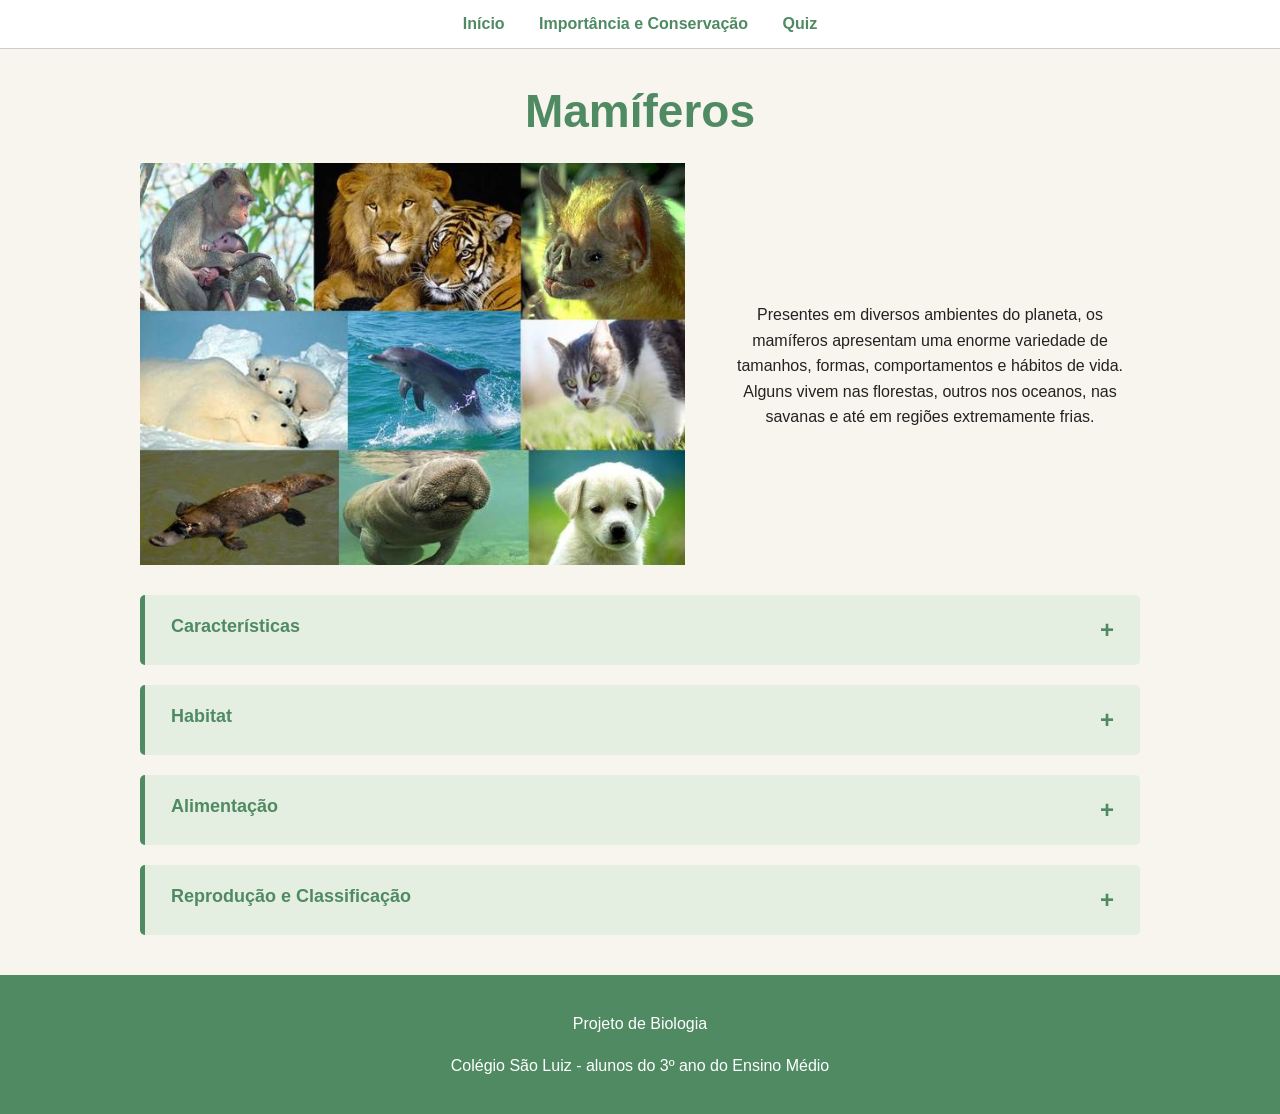
==== index.html @ 085379bf "Add files via upload" ====
<!DOCTYPE html>
<html lang="pt-br">

<head>
    <meta charset="UTF-8">
    <meta name="viewport" content="width=device-width, initial-scale=1.0">

    <title>Introdução | Mamíferos</title>

    <link rel="stylesheet" href="style.css">
</head>

<body>

    <!--MENU-->

    <nav>
        <a href="index.html">Início</a>
        <a href="import.html">Importância e Conservação</a>
        <a href="quiz.html">Quiz</a>
    </nav>


        <!--CABEÇALHO-->

    <header>

        <h1>Mamíferos</h1>


        <!--DESTAQUE DA PÁGINA INICIAL-->

        <div class="destaque-inicio">

            <img
                src="imagens/indeximg.png"
                alt="Imagem de mamíferos"
            >

            <div class="texto-destaque">

                <h2> </h2>

                <p>
                   Presentes em diversos ambientes do planeta, os mamíferos apresentam uma enorme variedade de tamanhos, formas, comportamentos e hábitos de vida. Alguns vivem nas florestas, outros nos oceanos, nas savanas e até em regiões extremamente frias.
                </p>

        

            </div>

        </div>
        </header>
    
    <main>

            <!-- CARACTERÍSTICAS -->

            <article class="acordeao">

                <button class="titulo-acordeao">
                    Características
                    <span>+</span>
                </button>

                <div class="conteudo-acordeao">

                    <p>
                       Os mamíferos são animais vertebrados pertencentes à classe Mammalia, ou seja, possuem coluna vertebral e esqueleto interno. Eles apresentam uma grande diversidade de formas, tamanhos e hábitos, podendo viver em ambientes terrestres, aquáticos, arborícolas e até mesmo no ar. Uma de suas principais características é a presença de glândulas mamárias, responsáveis pela produção de leite que alimenta os filhotes. Além disso, possuem pelos em alguma fase da vida, que ajudam na proteção e na manutenção da temperatura corporal. 
                    </p>

                    <p>
                        Os mamíferos também respiram por meio de pulmões e são endotérmicos, conseguindo regular a própria temperatura corporal por meio do metabolismo. Outra característica exclusiva do grupo é a presença de três pequenos ossos no ouvido médio, responsáveis pela transmissão dos sons. A maioria também possui dentes diferenciados, adaptados aos diferentes tipos de alimentação. Apesar de compartilharem essas características, os mamíferos apresentam diversas adaptações que permitem sua sobrevivência em diferentes ambientes.
                    </p>

                    <p>
                        <strong>Atenção para o ENEM:</strong>
Nem todos os mamíferos vivem em ambientes terrestres. Baleias e golfinhos são mamíferos aquáticos, enquanto os morcegos são capazes de voar. Mesmo assim, todos apresentam características do grupo, como respiração pulmonar, produção de leite e endotermia.
                    </p>

                </div>

            </article>

            <!-- HABITAT -->

            <article class="acordeao">

                <button class="titulo-acordeao">
                    Habitat
                    <span>+</span>
                </button>

                <div class="conteudo-acordeao">

                    <p>
                       Os mamíferos ocupam uma grande variedade de habitats ao redor do planeta, podendo ser encontrados em florestas, savanas, campos, desertos, montanhas, regiões polares, rios e oceanos. Essa ampla distribuição é possível graças às diferentes adaptações que cada espécie desenvolveu para sobreviver às condições do ambiente em que vive.
                    </p>

                    <p>
                        Nas florestas, por exemplo, existem mamíferos que vivem no solo, nas árvores ou se deslocam entre diferentes áreas, como a onça-pintada, a preguiça e o bugio. Em savanas e campos, espécies como o lobo-guará, o tamanduá-bandeira e o veado-campeiro encontram alimento e abrigo em áreas com vegetação mais aberta. Já nos desertos, onde a água é escassa e as temperaturas podem variar bastante, alguns mamíferos apresentam hábitos noturnos e utilizam tocas para se proteger, como o feneco.
                    </p>

                    <p>
                       Em montanhas e regiões frias, animais como o leopardo-das-neves e o iaque possuem adaptações que ajudam a conservar o calor corporal. Nos rios e oceanos, também existem mamíferos adaptados à vida aquática, como baleias, golfinhos, botos e peixes-bois. Apesar de viverem na água, esses animais continuam precisando respirar o ar atmosférico por meio dos pulmões.
                    </p>

                    <p>
                       Essa enorme diversidade de habitats demonstra a capacidade dos mamíferos de se adaptar a diferentes condições ambientais e ocupar praticamente todas as regiões do planeta.
                    </p>

                </div>

            </article>

            <!-- ALIMENTAÇÃO -->

            <article class="acordeao">

                <button class="titulo-acordeao">
                    Alimentação
                    <span>+</span>
                </button>

                <div class="conteudo-acordeao">

                    <p>
                        A alimentação dos mamíferos varia de acordo com a espécie, o habitat e a disponibilidade de alimentos. Eles podem consumir vegetais, outros animais ou uma combinação de diferentes fontes, ocupando diferentes posições nas cadeias alimentares.
                    </p>

                    <p>
                        <ul> 
                            <li>Herbívoros: Alimentam-se principalmente de vegetais, como folhas, frutos, sementes e gramíneas. Muitos possuem dentes adaptados para triturar esses alimentos.</li>
                        </ul>
                    <br>
                    <img class="imagem-acordeao" src="imagens/herbimg.png"  alt="Coala comendo" >
                    </p>
                     

                    <p>
                        <ul>
                            <li>Carnívoros: Alimentam-se principalmente de outros animais. Alguns caçam suas presas, enquanto outros também podem consumir carcaças.</li>
                        </ul>
                    <br>
                    <img class="imagem-acordeao" src="imagens/carnimg.png"  alt="Lobo comendo" >
                    </p>

                    <p>
                        <ul>
                            <li>Onívoros: Consomem alimentos de origem vegetal e animal, aproveitando diferentes recursos disponíveis no ambiente.</li>
                        </ul>
                        <br>
                         <img class="imagem-acordeao" src="imagens/onivimg.png"  alt="Esquilo comendo" >
                    </p>

                    <p>
                        <ul>
                            <li>Insetívoros: Alimentam-se principalmente de insetos e outros pequenos invertebrados. Algumas espécies possuem adaptações para facilitar a captura desses alimentos.</li>
                        </ul>
                        <br>
                        <img class="imagem-acordeao" src="imagens/insetimg.jpg" alt="Tamanduá de pé">
                    </p>

                    <p>Essa diversidade alimentar permite que os mamíferos ocupem diferentes posições nas cadeias alimentares.</p>

                </div>

            </article>

            <!-- REPRODUÇÃO -->

            <article class="acordeao">

                <button class="titulo-acordeao">
                    Reprodução e Classificação
                    <span>+</span>
                </button>

                <div class="conteudo-acordeao">

                    <p>
                       A maioria dos mamíferos apresenta reprodução sexuada e dá à luz filhotes vivos. Entretanto, existem diferenças importantes entre os grupos, principalmente relacionadas ao desenvolvimento dos filhotes. Os mamíferos podem ser classificados em monotremados, marsupiais e placentários.
                    </p>

                    <p>
                        <ul>
                            <li>Monotremados: São mamíferos ovíparos, ou seja, colocam ovos. Após a eclosão, os filhotes recebem leite materno. Esse grupo possui poucas espécies viventes, encontradas principalmente na Austrália e na Nova Guiné.</li>
                        </ul>    
                        <p>Exemplo: ornitorrinco e equidnas</p>
                        <br>
                        <img class="imagem-acordeao" src="imagens/ovipimg.png"  alt="Ornitorrinco no ninho" >
                    </p>

                    <p>
                        <ul>
                            <li>Marsupiais: Os filhotes dos marsupiais nascem em um estágio inicial de desenvolvimento e continuam seu crescimento após o nascimento, enquanto são amamentados. Em muitas espécies, eles permanecem em uma bolsa chamada marsúpio, onde ficam protegidos durante parte do desenvolvimento.</li>
                        </ul>
                        <p>Exemplo: cangurus, coalas e gambás.</p>
                        <br> 
                        <img class="imagem-acordeao" src="imagens/marsimg.png"  alt="Guaxiniam com filhotes" >
                    </p>

                    <p>
                        <ul>
                            <li>Placentários: Nos mamíferos placentários, o embrião se desenvolve dentro do útero materno e recebe nutrientes e oxigênio por meio da placenta durante a gestação. O tempo de gestação varia bastante entre as espécies.</li>
                        </ul>
                        <p>Exemplo: seres humanos, cães, elefantes, morcegos e baleias.</p>
                        <br>
                        <img class="imagem-acordeao" src="imagens/placimg.png"  alt="Macaco com filhote" >
                    </p>

                    <p>
                        <strong>Cuidados com os filhotes</strong>
                        O cuidado parental é importante para muitas espécies de mamíferos. Os pais podem proteger, alimentar e ensinar comportamentos necessários à sobrevivência dos filhotes. A duração desses cuidados varia de acordo com a espécie: enquanto alguns filhotes se tornam independentes rapidamente, outros permanecem dependentes dos pais por longos períodos.
                    </p>


                </div>

            </article>

        </section>

    </main>

    <footer>
        <p>Projeto de Biologia</p>
        <p>Colégio São Luiz  - alunos do 3º ano do Ensino Médio</p>
    </footer>

    <script src="script.js"></script>

</body>

</html>
---- style.css ----
:root {
    --primary-color: #4F8A63;
    --accent-color: #1F4D3A;
    --bg-light: #F7F5ED;
    --bg-card: #E4EFE1;
    --text-dark: #222;
    --border-radius: 5px;
    --transition-fast: 0.3s;
}

html {
    scroll-behavior: smooth;
}

body {
    margin: 0;
    font-family: Arial, sans-serif;
    background-color: var(--bg-light);
    color: var(--text-dark);
}

p {
    line-height: 1.6;
}

/*PADRONIZAÇÃO DE CORES E TEXTOS*/
header .bloco-quadrante span {
    color: #777;
}

header, nav {
    text-align: center;
}

header h1, section h2, article h3, .titulo-acordeao, .bloco-quadrante h2, .bloco-quadrante h3, 
.conteudo h3, #progresso, #alternativas button {
    color: var(--primary-color);
}

header {
    background-color: var(--bg-light);
    padding: 35px 20px 10px;
}

header h1 {
    margin: 0;
    font-size: 46px;
}

nav {
    background-color: white;
    padding: 15px;
    border-bottom: 1px solid #ccc;
    position: sticky;
    top: 0;
    z-index: 1000;
}

nav a {
    color: var(--primary-color);
    text-decoration: none;
    margin: 0 15px;
    font-weight: bold;
}

nav a:hover {
    background-color: rgb(235, 233, 233);
    border-radius: 10px;
}

#menu-inicio{
    width: 25px;
    text-align: center;
  }

main {
    width: 85%;
    max-width: 1000px;
    margin: auto;
}

section {
    background-color: white;
    margin: 10px 0 30px;
    padding: 30px;
    border-radius: 8px;
}

section h2 {
    border-bottom: 2px solid var(--primary-color);
    padding-bottom: 10px;
}

article {
    background-color: var(--bg-card);
    padding: 20px;
    margin-top: 20px;
    border-left: 5px solid var(--primary-color);
    border-radius: var(--border-radius);
}

.conteudo{
    background-color: var(--bg-card);
    padding: 20px;
    margin-top: 20px;
    border-radius: var(--border-radius);
}

article h3, .conteudo h3 {
    margin-top: 0;
}

.destaque-inicio {
    max-width: 1000px;
    margin: 25px auto 0;
    display: flex;
    align-items: center;
    gap: 35px;
}

.imagem-resumo {
    width: 800px;
    height: auto;
    border-radius: 8px;
}

/* Acordeão */
.titulo-acordeao {
    width: 100%;
    background: transparent;
    border: none;
    font-size: 18px;
    font-weight: bold;
    cursor: pointer;
    display: flex;
    justify-content: space-between;
}

.titulo-acordeao span { font-size: 24px; }
.conteudo-acordeao {
    max-width: 1000px;
    margin: 25px auto 0;
    display: none;
    align-items: center;
    gap: 35px;
}

.imagem-acordeao { 
    width: 500px;
    height: auto;
    border-radius: 8px;
    margin-left: 10px;
}

/* Blocos */
.blocos-importancia {
    display: flex;
    align-items: center;
    justify-content: center;
    gap: 30px;
    margin: 30px 0;
}

.bloco-importancia {
    width: 280px;
    min-height: 150px;
    background-color: #08581a;
    border: 1px solid #ddd;
    border-radius: 10px;
    padding: 25px;
    cursor: pointer;
    box-shadow: 0 3px 8px rgba(0, 0, 0, 0.12);
    transition: var(--transition-fast);
}

.bloco-importancia:hover {
    transform: translateY(-5px);
}

.bloco-importancia { margin-top: 0; font-size: 22px; color: white; font-weight: bold; }
.bloco-importancia p { font-size: 16px; }
.conteudo { display: none; border-left: 5px solid #08581a; }
.conteudo h3 { color: #08581a; }

/*COMPONENTE DO QUIZ E RODAPÉ*/
#quiz-container { margin-top: 20px; }
#progresso { font-weight: bold; }

#alternativas {
    display: flex;
    flex-direction: column;
    gap: 10px;
    margin: 20px 0;
}

#alternativas button {
    padding: 12px;
    border: 1px solid var(--primary-color);
    border-radius: 6px;
    background-color: white;
    cursor: pointer;
    text-align: left;
    font-size: 16px;
}

#alternativas button:hover { background-color: #e8edf2; }

#alternativas button.correta {
    background-color: #d4edda;
    border-color: #2e7d32;
    color: #1b5e20;
}

#alternativas button.errada {
    background-color: #f8d7da;
    border-color: #c62828;
    color: #8e0000;
}

#alternativas button:disabled { cursor: default; }

#feedback {
    margin-top: 15px;
    padding: 12px;
    background-color: var(--bg-light);
    border-radius: var(--border-radius);
    font-weight: bold;
}

#proxima, #refazer {
    background-color: var(--primary-color);
    color: white;
    border: none;
    padding: 12px 20px;
    border-radius: 6px;
    cursor: pointer;
}

#proxima { display: none; }
#refazer { font-weight: bold; }
#proxima:hover, #refazer:hover { background-color: var(--accent-color); }

footer {
    background-color: var(--primary-color);
    color: white;
    text-align: center;
    padding: 20px;
    margin-top: 40px;
}
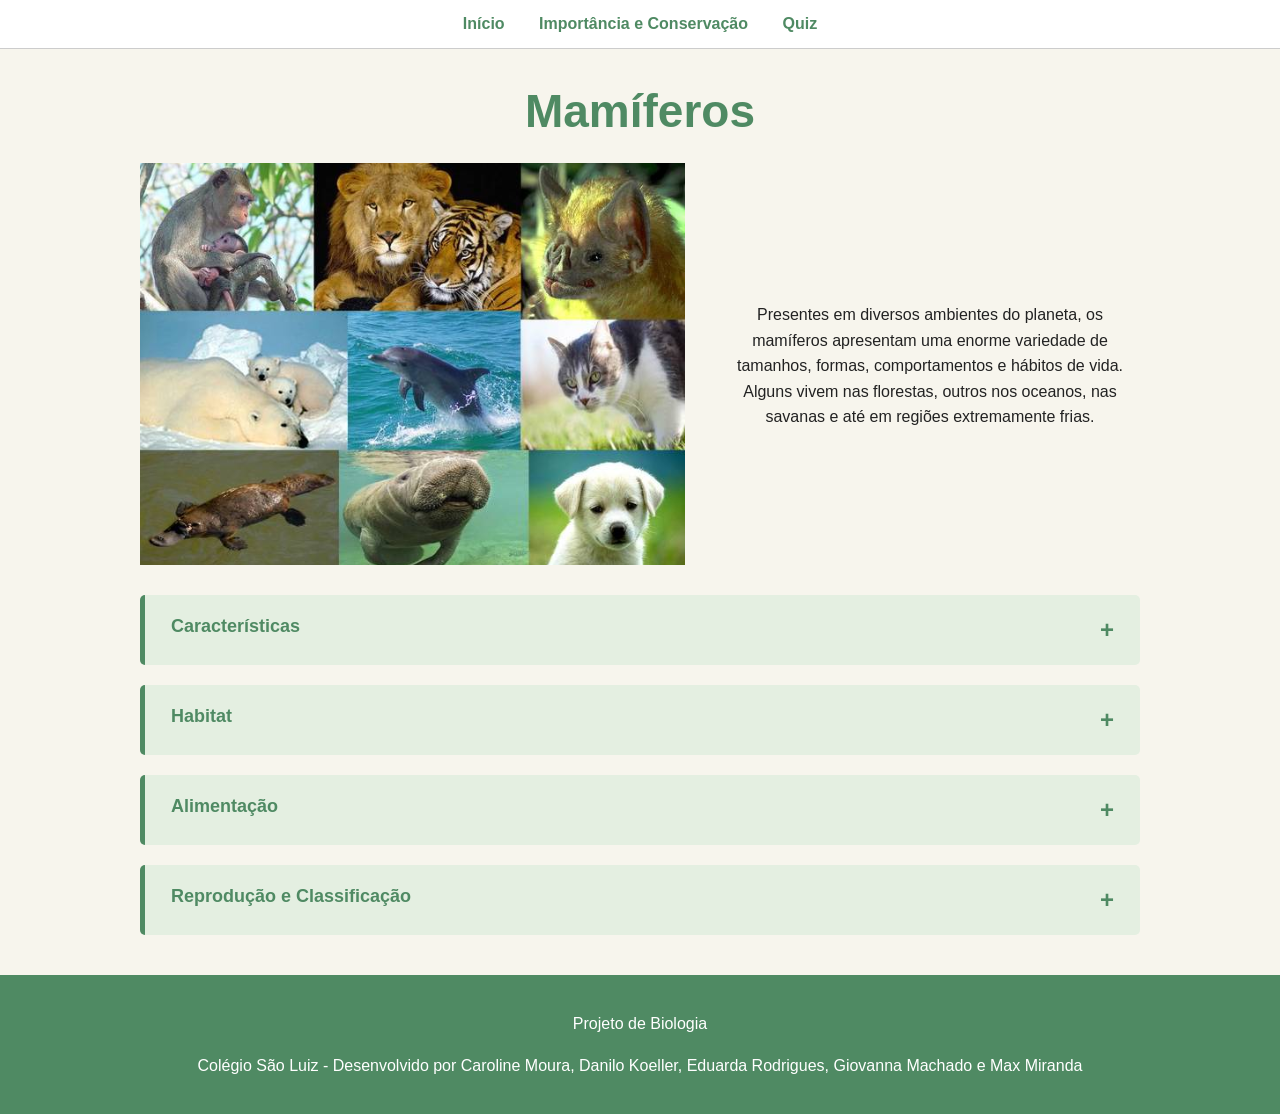
==== commit 36421e9a: "Fix HTML formatting and update footer credits" ====
--- a/index.html
+++ b/index.html
@@ -225,11 +225,11 @@
 
     <footer>
         <p>Projeto de Biologia</p>
-        <p>Colégio São Luiz  - alunos do 3º ano do Ensino Médio</p>
+        <p>Colégio São Luiz  - Desenvolvido por Caroline Moura, Danilo Koeller, Eduarda Rodrigues, Giovanna Machado e Max Miranda</p>
     </footer>
 
     <script src="script.js"></script>
 
 </body>
 
-</html>+</html>
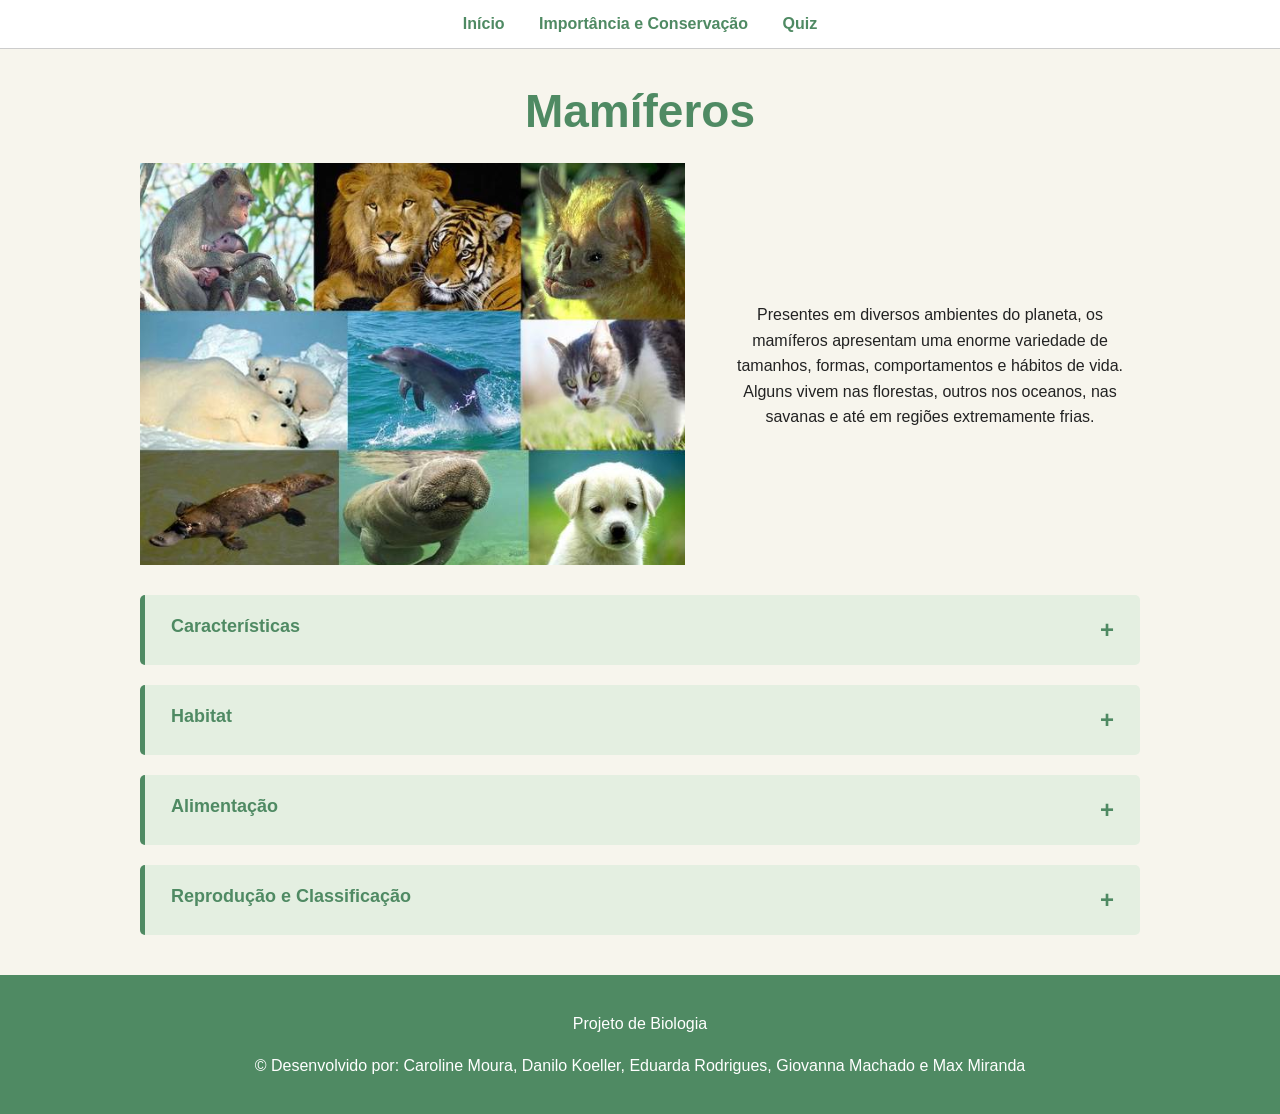
==== commit 673a64fa: "Add initial HTML structure for mammal introduction" ====
--- a/index.html
+++ b/index.html
@@ -1,235 +1,235 @@
-<!DOCTYPE html>
-<html lang="pt-br">
-
-<head>
-    <meta charset="UTF-8">
-    <meta name="viewport" content="width=device-width, initial-scale=1.0">
-
-    <title>Introdução | Mamíferos</title>
-
-    <link rel="stylesheet" href="style.css">
-</head>
-
-<body>
-
-    <!--MENU-->
-
-    <nav>
-        <a href="index.html">Início</a>
-        <a href="import.html">Importância e Conservação</a>
-        <a href="quiz.html">Quiz</a>
-    </nav>
-
-
-        <!--CABEÇALHO-->
-
-    <header>
-
-        <h1>Mamíferos</h1>
-
-
-        <!--DESTAQUE DA PÁGINA INICIAL-->
-
-        <div class="destaque-inicio">
-
-            <img
-                src="imagens/indeximg.png"
-                alt="Imagem de mamíferos"
-            >
-
-            <div class="texto-destaque">
-
-                <h2> </h2>
-
-                <p>
-                   Presentes em diversos ambientes do planeta, os mamíferos apresentam uma enorme variedade de tamanhos, formas, comportamentos e hábitos de vida. Alguns vivem nas florestas, outros nos oceanos, nas savanas e até em regiões extremamente frias.
-                </p>
-
-        
-
-            </div>
-
-        </div>
-        </header>
-    
-    <main>
-
-            <!-- CARACTERÍSTICAS -->
-
-            <article class="acordeao">
-
-                <button class="titulo-acordeao">
-                    Características
-                    <span>+</span>
-                </button>
-
-                <div class="conteudo-acordeao">
-
-                    <p>
-                       Os mamíferos são animais vertebrados pertencentes à classe Mammalia, ou seja, possuem coluna vertebral e esqueleto interno. Eles apresentam uma grande diversidade de formas, tamanhos e hábitos, podendo viver em ambientes terrestres, aquáticos, arborícolas e até mesmo no ar. Uma de suas principais características é a presença de glândulas mamárias, responsáveis pela produção de leite que alimenta os filhotes. Além disso, possuem pelos em alguma fase da vida, que ajudam na proteção e na manutenção da temperatura corporal. 
-                    </p>
-
-                    <p>
-                        Os mamíferos também respiram por meio de pulmões e são endotérmicos, conseguindo regular a própria temperatura corporal por meio do metabolismo. Outra característica exclusiva do grupo é a presença de três pequenos ossos no ouvido médio, responsáveis pela transmissão dos sons. A maioria também possui dentes diferenciados, adaptados aos diferentes tipos de alimentação. Apesar de compartilharem essas características, os mamíferos apresentam diversas adaptações que permitem sua sobrevivência em diferentes ambientes.
-                    </p>
-
-                    <p>
-                        <strong>Atenção para o ENEM:</strong>
-Nem todos os mamíferos vivem em ambientes terrestres. Baleias e golfinhos são mamíferos aquáticos, enquanto os morcegos são capazes de voar. Mesmo assim, todos apresentam características do grupo, como respiração pulmonar, produção de leite e endotermia.
-                    </p>
-
-                </div>
-
-            </article>
-
-            <!-- HABITAT -->
-
-            <article class="acordeao">
-
-                <button class="titulo-acordeao">
-                    Habitat
-                    <span>+</span>
-                </button>
-
-                <div class="conteudo-acordeao">
-
-                    <p>
-                       Os mamíferos ocupam uma grande variedade de habitats ao redor do planeta, podendo ser encontrados em florestas, savanas, campos, desertos, montanhas, regiões polares, rios e oceanos. Essa ampla distribuição é possível graças às diferentes adaptações que cada espécie desenvolveu para sobreviver às condições do ambiente em que vive.
-                    </p>
-
-                    <p>
-                        Nas florestas, por exemplo, existem mamíferos que vivem no solo, nas árvores ou se deslocam entre diferentes áreas, como a onça-pintada, a preguiça e o bugio. Em savanas e campos, espécies como o lobo-guará, o tamanduá-bandeira e o veado-campeiro encontram alimento e abrigo em áreas com vegetação mais aberta. Já nos desertos, onde a água é escassa e as temperaturas podem variar bastante, alguns mamíferos apresentam hábitos noturnos e utilizam tocas para se proteger, como o feneco.
-                    </p>
-
-                    <p>
-                       Em montanhas e regiões frias, animais como o leopardo-das-neves e o iaque possuem adaptações que ajudam a conservar o calor corporal. Nos rios e oceanos, também existem mamíferos adaptados à vida aquática, como baleias, golfinhos, botos e peixes-bois. Apesar de viverem na água, esses animais continuam precisando respirar o ar atmosférico por meio dos pulmões.
-                    </p>
-
-                    <p>
-                       Essa enorme diversidade de habitats demonstra a capacidade dos mamíferos de se adaptar a diferentes condições ambientais e ocupar praticamente todas as regiões do planeta.
-                    </p>
-
-                </div>
-
-            </article>
-
-            <!-- ALIMENTAÇÃO -->
-
-            <article class="acordeao">
-
-                <button class="titulo-acordeao">
-                    Alimentação
-                    <span>+</span>
-                </button>
-
-                <div class="conteudo-acordeao">
-
-                    <p>
-                        A alimentação dos mamíferos varia de acordo com a espécie, o habitat e a disponibilidade de alimentos. Eles podem consumir vegetais, outros animais ou uma combinação de diferentes fontes, ocupando diferentes posições nas cadeias alimentares.
-                    </p>
-
-                    <p>
-                        <ul> 
-                            <li>Herbívoros: Alimentam-se principalmente de vegetais, como folhas, frutos, sementes e gramíneas. Muitos possuem dentes adaptados para triturar esses alimentos.</li>
-                        </ul>
-                    <br>
-                    <img class="imagem-acordeao" src="imagens/herbimg.png"  alt="Coala comendo" >
-                    </p>
-                     
-
-                    <p>
-                        <ul>
-                            <li>Carnívoros: Alimentam-se principalmente de outros animais. Alguns caçam suas presas, enquanto outros também podem consumir carcaças.</li>
-                        </ul>
-                    <br>
-                    <img class="imagem-acordeao" src="imagens/carnimg.png"  alt="Lobo comendo" >
-                    </p>
-
-                    <p>
-                        <ul>
-                            <li>Onívoros: Consomem alimentos de origem vegetal e animal, aproveitando diferentes recursos disponíveis no ambiente.</li>
-                        </ul>
-                        <br>
-                         <img class="imagem-acordeao" src="imagens/onivimg.png"  alt="Esquilo comendo" >
-                    </p>
-
-                    <p>
-                        <ul>
-                            <li>Insetívoros: Alimentam-se principalmente de insetos e outros pequenos invertebrados. Algumas espécies possuem adaptações para facilitar a captura desses alimentos.</li>
-                        </ul>
-                        <br>
-                        <img class="imagem-acordeao" src="imagens/insetimg.jpg" alt="Tamanduá de pé">
-                    </p>
-
-                    <p>Essa diversidade alimentar permite que os mamíferos ocupem diferentes posições nas cadeias alimentares.</p>
-
-                </div>
-
-            </article>
-
-            <!-- REPRODUÇÃO -->
-
-            <article class="acordeao">
-
-                <button class="titulo-acordeao">
-                    Reprodução e Classificação
-                    <span>+</span>
-                </button>
-
-                <div class="conteudo-acordeao">
-
-                    <p>
-                       A maioria dos mamíferos apresenta reprodução sexuada e dá à luz filhotes vivos. Entretanto, existem diferenças importantes entre os grupos, principalmente relacionadas ao desenvolvimento dos filhotes. Os mamíferos podem ser classificados em monotremados, marsupiais e placentários.
-                    </p>
-
-                    <p>
-                        <ul>
-                            <li>Monotremados: São mamíferos ovíparos, ou seja, colocam ovos. Após a eclosão, os filhotes recebem leite materno. Esse grupo possui poucas espécies viventes, encontradas principalmente na Austrália e na Nova Guiné.</li>
-                        </ul>    
-                        <p>Exemplo: ornitorrinco e equidnas</p>
-                        <br>
-                        <img class="imagem-acordeao" src="imagens/ovipimg.png"  alt="Ornitorrinco no ninho" >
-                    </p>
-
-                    <p>
-                        <ul>
-                            <li>Marsupiais: Os filhotes dos marsupiais nascem em um estágio inicial de desenvolvimento e continuam seu crescimento após o nascimento, enquanto são amamentados. Em muitas espécies, eles permanecem em uma bolsa chamada marsúpio, onde ficam protegidos durante parte do desenvolvimento.</li>
-                        </ul>
-                        <p>Exemplo: cangurus, coalas e gambás.</p>
-                        <br> 
-                        <img class="imagem-acordeao" src="imagens/marsimg.png"  alt="Guaxiniam com filhotes" >
-                    </p>
-
-                    <p>
-                        <ul>
-                            <li>Placentários: Nos mamíferos placentários, o embrião se desenvolve dentro do útero materno e recebe nutrientes e oxigênio por meio da placenta durante a gestação. O tempo de gestação varia bastante entre as espécies.</li>
-                        </ul>
-                        <p>Exemplo: seres humanos, cães, elefantes, morcegos e baleias.</p>
-                        <br>
-                        <img class="imagem-acordeao" src="imagens/placimg.png"  alt="Macaco com filhote" >
-                    </p>
-
-                    <p>
-                        <strong>Cuidados com os filhotes</strong>
-                        O cuidado parental é importante para muitas espécies de mamíferos. Os pais podem proteger, alimentar e ensinar comportamentos necessários à sobrevivência dos filhotes. A duração desses cuidados varia de acordo com a espécie: enquanto alguns filhotes se tornam independentes rapidamente, outros permanecem dependentes dos pais por longos períodos.
-                    </p>
-
-
-                </div>
-
-            </article>
-
-        </section>
-
-    </main>
-
-    <footer>
-        <p>Projeto de Biologia</p>
-        <p>Colégio São Luiz  - Desenvolvido por Caroline Moura, Danilo Koeller, Eduarda Rodrigues, Giovanna Machado e Max Miranda</p>
-    </footer>
-
-    <script src="script.js"></script>
-
-</body>
-
-</html>
+<!DOCTYPE html>
+<html lang="pt-br">
+
+<head>
+    <meta charset="UTF-8">
+    <meta name="viewport" content="width=device-width, initial-scale=1.0">
+
+    <title>Introdução | Mamíferos</title>
+
+    <link rel="stylesheet" href="style.css">
+</head>
+
+<body>
+
+    <!--MENU-->
+
+    <nav>
+        <a href="index.html">Início</a>
+        <a href="import.html">Importância e Conservação</a>
+        <a href="quiz.html">Quiz</a>
+    </nav>
+
+
+        <!--CABEÇALHO-->
+
+    <header>
+
+        <h1>Mamíferos</h1>
+
+
+        <!--DESTAQUE DA PÁGINA INICIAL-->
+
+        <div class="destaque-inicio">
+
+            <img
+                src="imagens/indeximg.png"
+                alt="Imagem de mamíferos"
+            >
+
+            <div class="texto-destaque">
+
+                <h2> </h2>
+
+                <p>
+                   Presentes em diversos ambientes do planeta, os mamíferos apresentam uma enorme variedade de tamanhos, formas, comportamentos e hábitos de vida. Alguns vivem nas florestas, outros nos oceanos, nas savanas e até em regiões extremamente frias.
+                </p>
+
+        
+
+            </div>
+
+        </div>
+        </header>
+    
+    <main>
+
+            <!-- CARACTERÍSTICAS -->
+
+            <article class="acordeao">
+
+                <button class="titulo-acordeao">
+                    Características
+                    <span>+</span>
+                </button>
+
+                <div class="conteudo-acordeao">
+
+                    <p>
+                       Os mamíferos são animais vertebrados pertencentes à classe Mammalia, ou seja, possuem coluna vertebral e esqueleto interno. Eles apresentam uma grande diversidade de formas, tamanhos e hábitos, podendo viver em ambientes terrestres, aquáticos, arborícolas e até mesmo no ar. Uma de suas principais características é a presença de glândulas mamárias, responsáveis pela produção de leite que alimenta os filhotes. Além disso, possuem pelos em alguma fase da vida, que ajudam na proteção e na manutenção da temperatura corporal. 
+                    </p>
+
+                    <p>
+                        Os mamíferos também respiram por meio de pulmões e são endotérmicos, conseguindo regular a própria temperatura corporal por meio do metabolismo. Outra característica exclusiva do grupo é a presença de três pequenos ossos no ouvido médio, responsáveis pela transmissão dos sons. A maioria também possui dentes diferenciados, adaptados aos diferentes tipos de alimentação. Apesar de compartilharem essas características, os mamíferos apresentam diversas adaptações que permitem sua sobrevivência em diferentes ambientes.
+                    </p>
+
+                    <p>
+                        <strong>Atenção para o ENEM:</strong>
+Nem todos os mamíferos vivem em ambientes terrestres. Baleias e golfinhos são mamíferos aquáticos, enquanto os morcegos são capazes de voar. Mesmo assim, todos apresentam características do grupo, como respiração pulmonar, produção de leite e endotermia.
+                    </p>
+
+                </div>
+
+            </article>
+
+            <!-- HABITAT -->
+
+            <article class="acordeao">
+
+                <button class="titulo-acordeao">
+                    Habitat
+                    <span>+</span>
+                </button>
+
+                <div class="conteudo-acordeao">
+
+                    <p>
+                       Os mamíferos ocupam uma grande variedade de habitats ao redor do planeta, podendo ser encontrados em florestas, savanas, campos, desertos, montanhas, regiões polares, rios e oceanos. Essa ampla distribuição é possível graças às diferentes adaptações que cada espécie desenvolveu para sobreviver às condições do ambiente em que vive.
+                    </p>
+
+                    <p>
+                        Nas florestas, por exemplo, existem mamíferos que vivem no solo, nas árvores ou se deslocam entre diferentes áreas, como a onça-pintada, a preguiça e o bugio. Em savanas e campos, espécies como o lobo-guará, o tamanduá-bandeira e o veado-campeiro encontram alimento e abrigo em áreas com vegetação mais aberta. Já nos desertos, onde a água é escassa e as temperaturas podem variar bastante, alguns mamíferos apresentam hábitos noturnos e utilizam tocas para se proteger, como o feneco.
+                    </p>
+
+                    <p>
+                       Em montanhas e regiões frias, animais como o leopardo-das-neves e o iaque possuem adaptações que ajudam a conservar o calor corporal. Nos rios e oceanos, também existem mamíferos adaptados à vida aquática, como baleias, golfinhos, botos e peixes-bois. Apesar de viverem na água, esses animais continuam precisando respirar o ar atmosférico por meio dos pulmões.
+                    </p>
+
+                    <p>
+                       Essa enorme diversidade de habitats demonstra a capacidade dos mamíferos de se adaptar a diferentes condições ambientais e ocupar praticamente todas as regiões do planeta.
+                    </p>
+
+                </div>
+
+            </article>
+
+            <!-- ALIMENTAÇÃO -->
+
+            <article class="acordeao">
+
+                <button class="titulo-acordeao">
+                    Alimentação
+                    <span>+</span>
+                </button>
+
+                <div class="conteudo-acordeao">
+
+                    <p>
+                        A alimentação dos mamíferos varia de acordo com a espécie, o habitat e a disponibilidade de alimentos. Eles podem consumir vegetais, outros animais ou uma combinação de diferentes fontes, ocupando diferentes posições nas cadeias alimentares.
+                    </p>
+
+                    <p>
+                        <ul> 
+                            <li>Herbívoros: Alimentam-se principalmente de vegetais, como folhas, frutos, sementes e gramíneas. Muitos possuem dentes adaptados para triturar esses alimentos.</li>
+                        </ul>
+                    <br>
+                    <img class="imagem-acordeao" src="imagens/herbimg.png"  alt="Coala comendo" >
+                    </p>
+                     
+
+                    <p>
+                        <ul>
+                            <li>Carnívoros: Alimentam-se principalmente de outros animais. Alguns caçam suas presas, enquanto outros também podem consumir carcaças.</li>
+                        </ul>
+                    <br>
+                    <img class="imagem-acordeao" src="imagens/carnimg.png"  alt="Lobo comendo" >
+                    </p>
+
+                    <p>
+                        <ul>
+                            <li>Onívoros: Consomem alimentos de origem vegetal e animal, aproveitando diferentes recursos disponíveis no ambiente.</li>
+                        </ul>
+                        <br>
+                         <img class="imagem-acordeao" src="imagens/onivimg.png"  alt="Esquilo comendo" >
+                    </p>
+
+                    <p>
+                        <ul>
+                            <li>Insetívoros: Alimentam-se principalmente de insetos e outros pequenos invertebrados. Algumas espécies possuem adaptações para facilitar a captura desses alimentos.</li>
+                        </ul>
+                        <br>
+                        <img class="imagem-acordeao" src="imagens/insetimg.jpg" alt="Tamanduá de pé">
+                    </p>
+
+                    <p>Essa diversidade alimentar permite que os mamíferos ocupem diferentes posições nas cadeias alimentares.</p>
+
+                </div>
+
+            </article>
+
+            <!-- REPRODUÇÃO -->
+
+            <article class="acordeao">
+
+                <button class="titulo-acordeao">
+                    Reprodução e Classificação
+                    <span>+</span>
+                </button>
+
+                <div class="conteudo-acordeao">
+
+                    <p>
+                       A maioria dos mamíferos apresenta reprodução sexuada e dá à luz filhotes vivos. Entretanto, existem diferenças importantes entre os grupos, principalmente relacionadas ao desenvolvimento dos filhotes. Os mamíferos podem ser classificados em monotremados, marsupiais e placentários.
+                    </p>
+
+                    <p>
+                        <ul>
+                            <li>Monotremados: São mamíferos ovíparos, ou seja, colocam ovos. Após a eclosão, os filhotes recebem leite materno. Esse grupo possui poucas espécies viventes, encontradas principalmente na Austrália e na Nova Guiné.</li>
+                        </ul>    
+                        <p>Exemplo: ornitorrinco e equidnas</p>
+                        <br>
+                        <img class="imagem-acordeao" src="imagens/ovipimg.png"  alt="Ornitorrinco no ninho" >
+                    </p>
+
+                    <p>
+                        <ul>
+                            <li>Marsupiais: Os filhotes dos marsupiais nascem em um estágio inicial de desenvolvimento e continuam seu crescimento após o nascimento, enquanto são amamentados. Em muitas espécies, eles permanecem em uma bolsa chamada marsúpio, onde ficam protegidos durante parte do desenvolvimento.</li>
+                        </ul>
+                        <p>Exemplo: cangurus, coalas e gambás.</p>
+                        <br> 
+                        <img class="imagem-acordeao" src="imagens/marsimg.png"  alt="Guaxiniam com filhotes" >
+                    </p>
+
+                    <p>
+                        <ul>
+                            <li>Placentários: Nos mamíferos placentários, o embrião se desenvolve dentro do útero materno e recebe nutrientes e oxigênio por meio da placenta durante a gestação. O tempo de gestação varia bastante entre as espécies.</li>
+                        </ul>
+                        <p>Exemplo: seres humanos, cães, elefantes, morcegos e baleias.</p>
+                        <br>
+                        <img class="imagem-acordeao" src="imagens/placimg.png"  alt="Macaco com filhote" >
+                    </p>
+
+                    <p>
+                        <strong>Cuidados com os filhotes</strong>
+                        O cuidado parental é importante para muitas espécies de mamíferos. Os pais podem proteger, alimentar e ensinar comportamentos necessários à sobrevivência dos filhotes. A duração desses cuidados varia de acordo com a espécie: enquanto alguns filhotes se tornam independentes rapidamente, outros permanecem dependentes dos pais por longos períodos.
+                    </p>
+
+
+                </div>
+
+            </article>
+
+        </section>
+
+    </main>
+
+    <footer>
+        <p>Projeto de Biologia</p>
+        <p>&copy Desenvolvido por: Caroline Moura, Danilo Koeller, Eduarda Rodrigues, Giovanna Machado e Max Miranda</p>
+    </footer>
+
+    <script src="script.js"></script>
+
+</body>
+
+</html>
